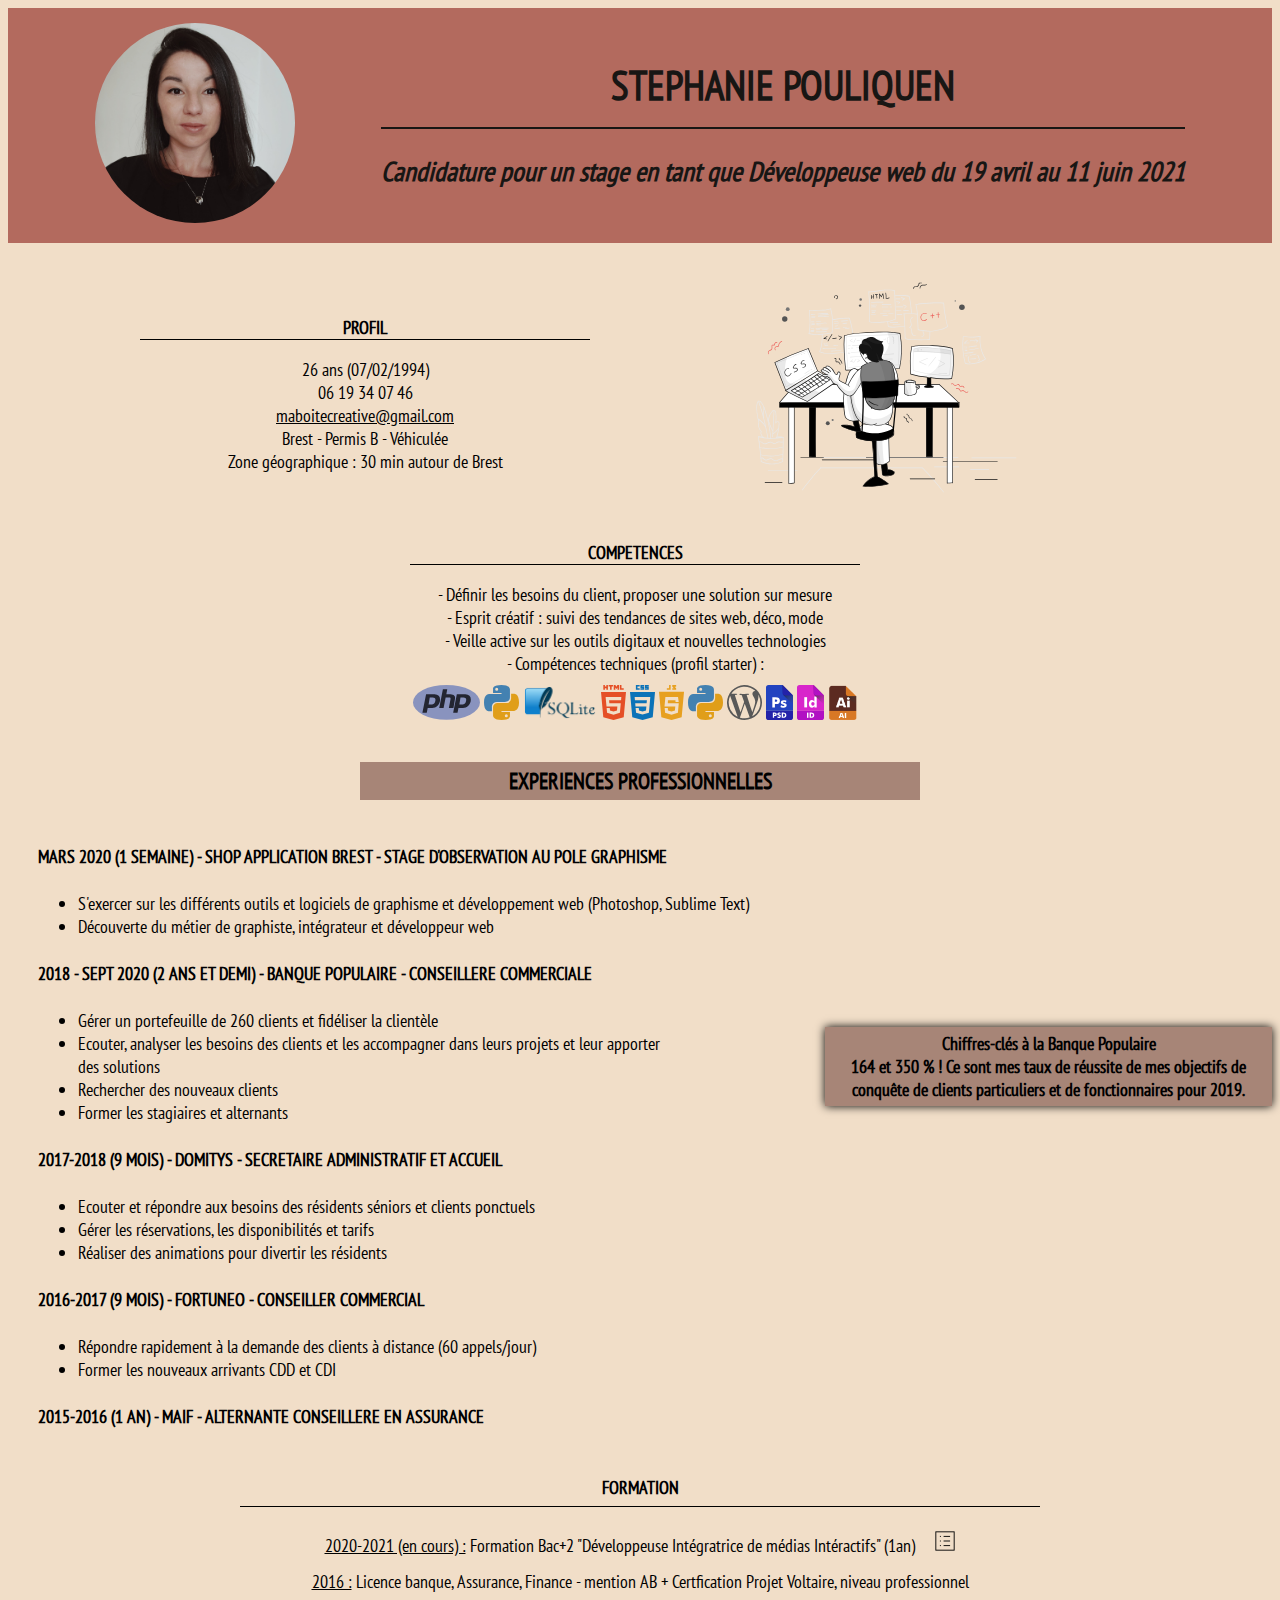
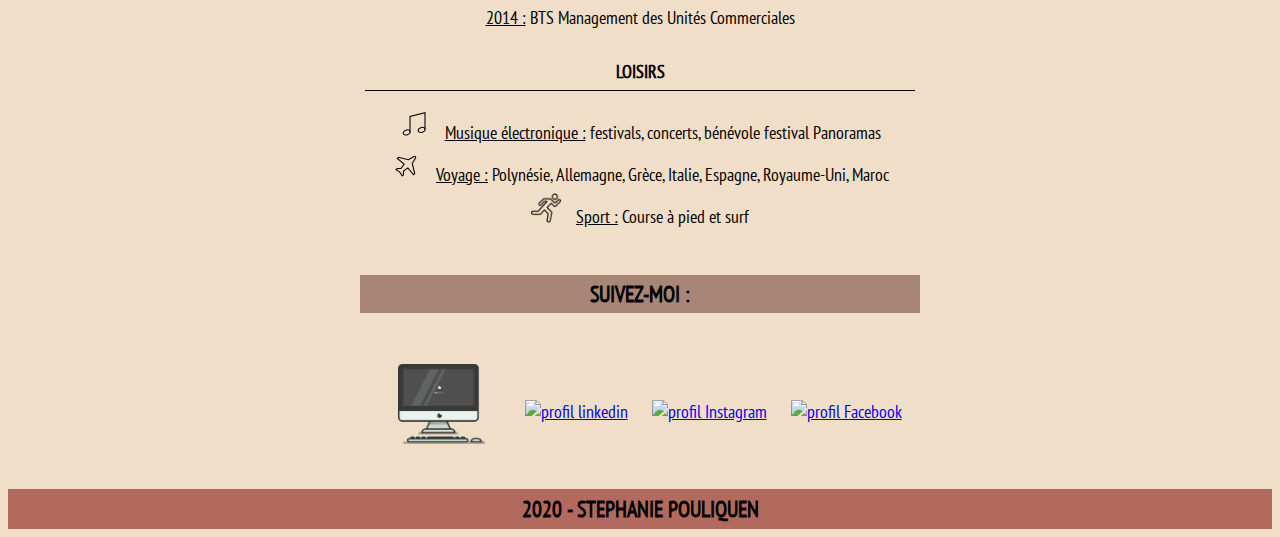
==== index.html @ e44e031f "Update index.html" ====
<!DOCTYPE html>
<html lang="fr">
<head> <!--  head-->
    <title>CV - Stéphanie POULIQUEN - webdesigneuse et développeuse web</title>
    <link rel="stylesheet" href="cv2021.css">
    <meta charset="utf-8">
</head>
<body> <!--  corps de la page -->
    <header>  <!-- header -->
            <div class="element1titres">
                <h1>STEPHANIE POULIQUEN</h1>
                <h2><em>Candidature pour un stage en tant que Développeuse web du 19 avril au 11 juin 2021</em></h2>
            </div>
        <div class="imagemenu">
            <div class="Image">
                <img src="./Image/MoiCompression.jpg" id="photo_perso" title="Photo de Stéphanie" alt="ma photo " height="200">
            </div>
        </div>
    </header>
    <main>
        <section class="profilcompetences">                 <!-- profil & compétences -->
            <section class="profil">     <!-- profil -->
                <h3 id="h3profil">PROFIL </h3>
                <article>
                    26 ans (07/02/1994)<br> 06 19 34 07 46<br>
                    <a href="mailto:maboitecreative@gmail.com">maboitecreative@gmail.com</a><br> 
                    Brest - Permis B - Véhiculée<br>
                    Zone géographique : 30 min autour de Brest
                </article>
            </section>
            <section class="imagecss">  <!-- image CSS -->
                <img src="./Image/imagevectocss.svg" alt="mac" height="250">
            </section>
            <section class="competences">      <!-- compétences -->
                <h3 id="competences">COMPETENCES</h3>
                <article>
                    - Définir les besoins du client, proposer une solution sur mesure<br>
                    - Esprit créatif : suivi des tendances de sites web, déco, mode<br> 
                    - Veille active sur les outils digitaux et nouvelles technologies<br>
                    - Compétences techniques (profil starter) :<br>
                    <img id="html" src="./Image/SVG/php-1.svg" alt="php" height="35">
                    <img id="html" src="./Image/SVG/python.svg" alt="python" height="35">
                    <img id="html" src="./Image/SVG/SQLITE.png" alt="sQlite" height="35">
                    <img id="html" src="./Image/SVG/html.svg" alt="html" height="35">
                    <img id="css" src="./Image/SVG/css.svg" alt="css" height="35">
                    <img id="javascript" src="./Image/SVG/javasript.svg" alt="javascript" height="35">
                    <img id="python" src="./Image/SVG/python.svg" alt="python" height="35">
                    <img id="wordpress" src="./Image/SVG/wordpress.svg" alt="wordpress" height="35">
                    <img id="photoshop" src="./Image/SVG/photoshop.svg" alt="Photoshop" height="35">
                    <img id="indesign" src="./Image/SVG/Indesign.svg" alt="Indesign" height="35">
                    <img id="indesign" src="./Image/SVG/Ai.png" alt="Illustrator" height="35">
                </article>
            </section>
        </section>
        <div class="centerconteneur">    <!-- expériences -->
            <h3 class="soustitre">EXPERIENCES PROFESSIONNELLES</h3>
        </div>
        <section class="formetexteexperience">
            <h4>MARS 2020 (1 SEMAINE) - SHOP APPLICATION BREST - STAGE D'OBSERVATION AU POLE GRAPHISME</h4>
            <ul>
            <li>S'exercer sur les différents outils et logiciels de graphisme et développement web (Photoshop, Sublime Text)</li>
            <li>Découverte du métier de graphiste, intégrateur et développeur web</li>
            </ul>
            <h4><strong>2018 - SEPT 2020 (2 ANS ET DEMI) - BANQUE POPULAIRE - CONSEILLERE COMMERCIALE</strong></h4>
            <article class="bpgoChiffre">
            <ul class="bpgo">
            <li>Gérer un portefeuille de 260 clients et fidéliser la clientèle</li>
            <li>Ecouter, analyser les besoins des clients et les accompagner dans leurs projets et leur apporter des solutions</li>
            <li>Rechercher des nouveaux clients</li>
            <li>Former les stagiaires et alternants
            </ul>
            <span class="chiffreCle">
            Chiffres-clés à la Banque Populaire<br>
            164 et 350 % ! Ce sont mes taux de réussite de mes objectifs de conquête de clients particuliers et de fonctionnaires pour 2019.
            </span>
            </article>
            <h4><strong>2017-2018 (9 MOIS) - DOMITYS - SECRETAIRE ADMINISTRATIF ET ACCUEIL</strong></h4>
            <ul>
                <li>Ecouter et répondre aux besoins des résidents séniors et clients ponctuels</li>
                <li>Gérer les réservations, les disponibilités et tarifs</li>
                <li>Réaliser des animations pour divertir les résidents</li>
            </ul>
            <h4><strong>2016-2017 (9 MOIS) - FORTUNEO - CONSEILLER COMMERCIAL</strong></h4>
            <ul>
                <li>Répondre rapidement à la demande des clients à distance (60 appels/jour)</li>
                <li>Former les nouveaux arrivants CDD et CDI</li>
            </ul>
            <h4><strong>2015-2016 (1 AN) - MAIF - ALTERNANTE CONSEILLERE EN ASSURANCE</strong></h4>
        </section>
        <section class="conteneurformationloisirs">   <!-- formation et loisirs-->
                <article class="blocformation">
                <h3 id="formation">FORMATION</h3>
                <article>
                    <u>2020-2021 (en cours) :</u> Formation Bac+2 "Développeuse Intégratrice de médias Intéractifs" (1an)
                    <a href="https://ladigitalschool.fr/formation/formation-continue-bac2-developpeur-integrateur-de-medias-interactifs-1-an/" target="blank">
                        <img id="document" src="./Image/pictoDocument.svg" alt="document d'information sur la formation en cours" height="22"></a><br> 
                    <u>2016 :</u> Licence banque, Assurance, Finance - mention AB + Certfication Projet Voltaire, niveau professionnel<br> 
                    <u>2014 :</u> BTS Management des Unités Commerciales
                </article>
                </article>  
                <article class="blocloisirs">   <!-- Loisirs -->
                <h3 id=loisirs>LOISIRS</h3>
                <p id="infoloisirs">
                    <img id="song" src="Image/song/svg/music.svg" alt="song" height="30"><u>Musique électronique :</u> festivals, concerts, bénévole festival Panoramas<br>
                    <img id="plane" src="./Image/plane/svg/plane.svg" alt="plane" height="30"><u>Voyage :</u> Polynésie, Allemagne, Grèce, Italie, Espagne, Royaume-Uni, Maroc <br>
                    <img id="walking" src="./Image/sport/running.png" alt="https://www.flaticon.com/free-icon/running_233105?term=running&page=1&position=12&related_item_id=233105" height="30"><u>Sport :</u> Course à pied et surf
                </p>
                </article>
        </section>
            <section class="centerconteneur">     <!-- SUIVEZ-MOI -->
                <h3 id="rejoignezMoi" class="soustitre">SUIVEZ-MOI :</h3>
            </section>
            <section class="blockmerejoindre"> 
            <section class="conteneurRejoignezmoi">
            <div class="ordinateur">
                <a href="https://stephaniepouliquen.com/" target="blank">
                <img src="./Image/ordinateurAI.png" alt="https://illlustrations.co/" height="80"></a>
            </div>
            </section>
    <section class="listeDeLiens">  <!-- picto réseaux sociaux -->
        <a href="https://www.linkedin.com/in/st%C3%A9phanie-pouliquen-7934a0141/" target="blank">
            <img src="https://image.flaticon.com/icons/png/512/61/61109.png" alt="profil linkedin" height="40"></a>
        <a href="https://www.instagram.com/stephanie.pouliquen.web/" target="blank">
            <img src="https://cdn.pixabay.com/photo/2016/08/01/21/02/icon-1562139__340.png" alt="profil Instagram" height="40"></a>
        <a href="https://www.facebook.com/stephanie.pouliquen.37" target="blank">
            <img src="https://cdn.icon-icons.com/icons2/1129/PNG/512/facebookblacksocialbuttoncircle_79771.png" alt="profil Facebook" height="40"></a>
        </section>
            </section>
    </main>
    <footer>   <!-- footer -->
        <h3 class="soustitrefooter">2020 - STEPHANIE POULIQUEN</h3>
    </footer>
</body>
</html>
---- cv2021.css ----
@font-face {
        font-family: "PTSansNarrow-Regular";
        src: url(./Typographie/PTSansNarrow-Regular.ttf)
    }
    * {
        font-family: "PTSansNarrow-Regular";
        font-size: 18px;
        background-color: #f1dec8;
    }
    /* HEADER*/
    header {
        display: flex;
        flex-direction: row-reverse;
        align-items: center;
        justify-content: space-evenly;
        background-color: rgb(179, 106, 94);
        width: 100%;
    }
    h1 {
        font-size: 2.3em;
        color: rgb(24, 22, 20);
        background-color: rgb(179, 106, 94);
        border-bottom: 2px solid rgb(24, 22, 20);
        margin-top: 0%;
        margin-bottom: 0%;
        text-align: center;
        padding-bottom: 2%;
    }
    h2{
        background-color:  rgb(179, 106, 94);
        margin-top: 25px;
    
    }
    h2 em{
        font-size: 1.5em;
        color: rgb(24, 22, 20);
        background-color: rgb(179, 106, 94);
        padding-bottom: 0px;
    }
    div .element1titres{
        margin-bottom: 0%;
    }
    .element1titres {
        display: flex;
        text-align: center;
        flex-direction: column;
        background-color: rgb(179, 106, 94);
        margin-left: 10px;
        margin-right: 10px;
        max-width: 69%;
        margin-top: 10px;
    }
    .Imagemenu {
        display: flex;
        flex-direction: column-reverse;
        background-color: rgb(179, 106, 94);
        align-items: center;
    }
    .Image {
        background-color: rgb(179, 106, 94);
    }
    #photo_perso {
        border-radius: 100%;
        margin-top: 15px;
        margin-bottom: 15px;
        margin-left: 10px;
    }
    /*PROFIL & COMPETENCES*/
    .profilcompetences {
        display: flex;
        justify-content: center;
        flex-wrap: wrap;
        margin-top: 15px;
        margin-bottom: 5px;
    }
    .profilcompetences a {
        color:black;
    }
    #h3profil{
        border-bottom: black solid 1px;
    }
    .profil {
        display: flex;
        flex-direction: column;
        justify-content: center;
        text-align: center;
        padding: 10px;
        width: 450px;
    }
    .imagecss{
        text-align: center;
        width: 350px;
        margin-left: 100px;
        margin-right: 100px;
    }
    #competences{
        border-bottom: black solid 1px;
    }
    .competences {
        display: flex;
        flex-direction: column;
        justify-content: center;
        text-align: center;
        padding: 10px;
        margin-right: 10px;
        width: 450px;
    }
    #html{
        margin-top: 10px;
    }
    /*EXPERIENCES*/
    .soustitre {
        font-size: 1.2em;
        background-color: #a78577;
        padding: 5px;
        text-align: center;
        width: 550px;
    }
    .centerconteneur{
        display: flex;
        justify-content: center;
    }
    .formetexteexperience {
        margin-left: 30px;
    }
    .bpgoChiffre{
        display: flex;
        align-items: center;
    }
    .bpgo{
        margin: 0px;
    }
    .chiffreCle{
        display: block;
        background-color: #a78577;
        text-align: center;
        width: 500px;
        margin-left: 150px;
        font-weight: bolder;
        padding-top: 5px;
        padding-bottom: 5px;
    }
    .chiffreCle {
        box-shadow:  0 0 0.5em black;
      }
    /* FORMATION & LOISIRS*/
    .conteneurformationloisirs {
        display: flex;
        justify-content: space-around;
        align-items: flex-start;
        flex-wrap: wrap;
        margin-left: 30px;
        margin-right: 30px;
    }
    #formation{
        border-bottom: black solid 1px;
    }
    .blocformation{
        display: flex;
        flex-direction: column;
        justify-content: center;
        text-align: center;
        width: 800px;
        line-height: 2em;
    }
    #document{
        padding-top: 5px;
        margin-left: 15px;
    }
   .blocloisirs{
        display: flex;
        flex-direction: column;
        justify-content: center;
        text-align: center;
        width: 550px;  
        line-height: 2em;
    }
    #infoloisirs{
        margin: 0%;
    }
    #song{
        margin-right: 15px;
    }
    #plane{
        margin-right: 15px;
    }
    #walking{
        margin-right: 15px;
    }
    #loisirs{
        border-bottom: black solid 1px;
    }
    /*SUIVEZ-MOI*/
    .conteneurRejoignezmoi {
        align-content: space-between;
        padding: 20px;
        margin: 10px;
        margin-bottom: 20px;
    }
         
    #rejoignezMoi{
        margin-top: 40px;
    }
    .ordinateur {
        display: flex;
        justify-content: center;
    }
      
    .listeDeLiens a {
        display: inline;
        margin-right: 10px;
        text-align: center;
        margin: 10px;
    }
    
    .listeDeLiens {
        text-align: center;
        justify-content: stretch;
        
    }
    .blockmerejoindre{
        display: flex;
        justify-content: center;
        align-items: center;        
    }
    /*FOOTER*/
    .soustitrefooter{
        font-size: 1.2em;
        background-color: rgb(179, 106, 94);
        padding: 5px;
        text-align: center;
        width: 550px;
    }
    footer {
        display: flex;
        align-items: center;
        justify-content: space-around;
        background-color: rgb(179, 106, 94);
        width: 100%;
        height: 40px;
    }
    footer p{
        font-size: 1.2em;
        background-color: rgb(179, 106, 94);
        padding: 5px;
        text-align: center;
        width: 550px;
    }
    /*RESPONSIVE*/

    
    @media screen and (max-width:1040px) {

        h1{
            font-size: 1.8em;
        }
        h2{
            font-size: 0.8em;
        }
        #photo_perso {
            height: 150;
        }
    }
    @media screen and (max-width:736px) {

        h1{
            font-size: 1.2em;
        }
        h2{
            font-size: 0.6em;
        }
        #photo_perso {
            height: 100px;
        }
    }
    @media screen and (max-width:400px) {
        h1 {
            font-size: 1em;
        }
        h2 {
            font-size: 0.5em;
        }
        #photo_perso {
            height: 90;
        }
    }
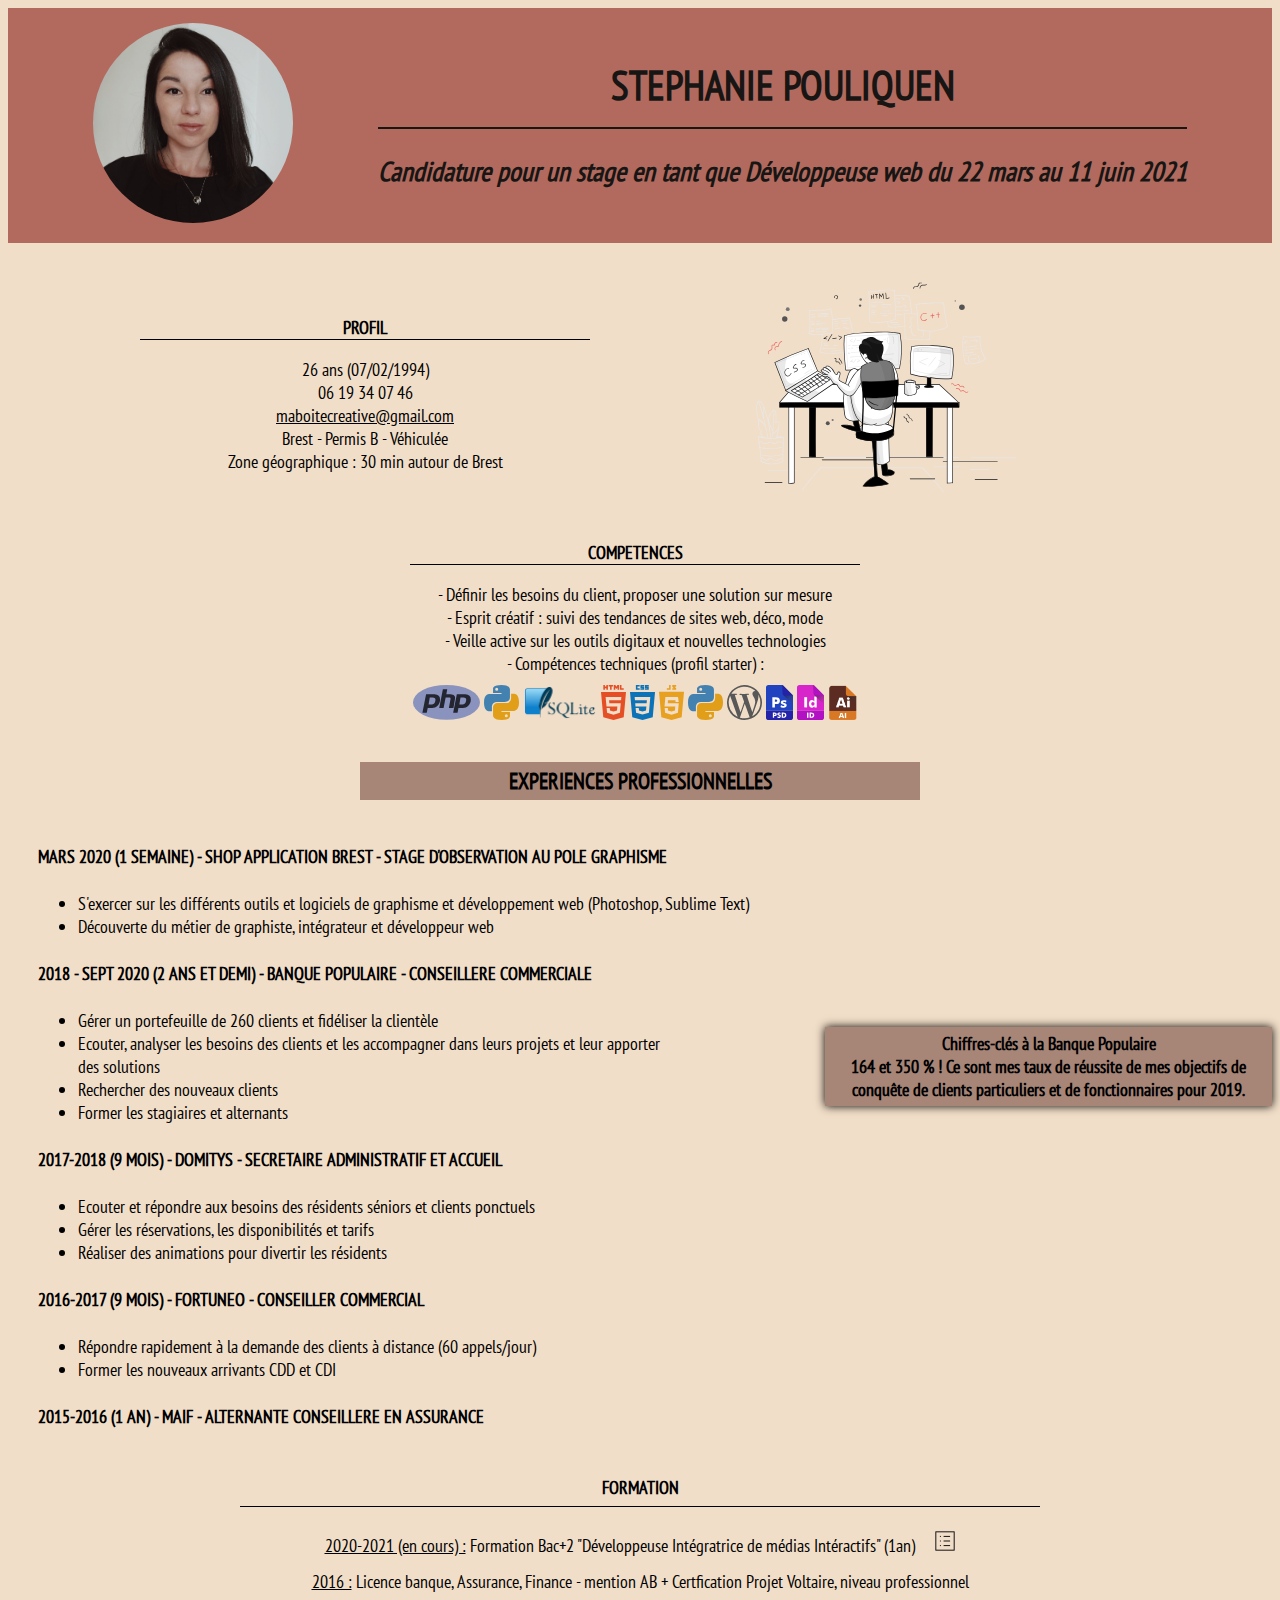
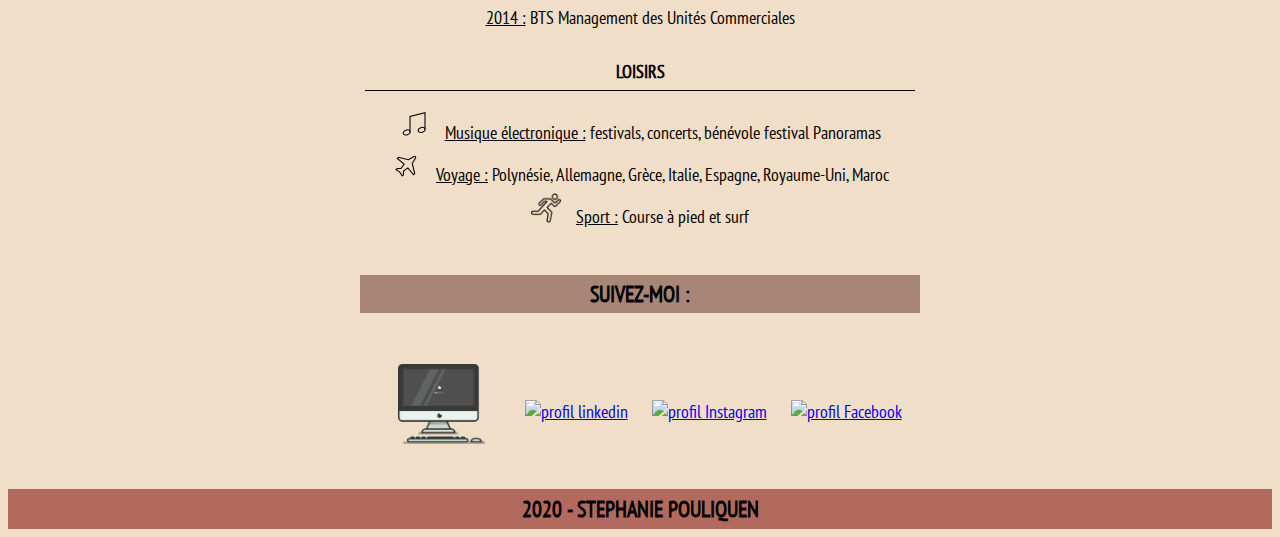
==== commit 9ab5a1c4: "Update index.html" ====
--- a/index.html
+++ b/index.html
@@ -9,7 +9,7 @@
     <header>  <!-- header -->
             <div class="element1titres">
                 <h1>STEPHANIE POULIQUEN</h1>
-                <h2><em>Candidature pour un stage en tant que Développeuse web du 19 avril au 11 juin 2021</em></h2>
+                <h2><em>Candidature pour un stage en tant que Développeuse web du 22 mars au 11 juin 2021</em></h2>
             </div>
         <div class="imagemenu">
             <div class="Image">
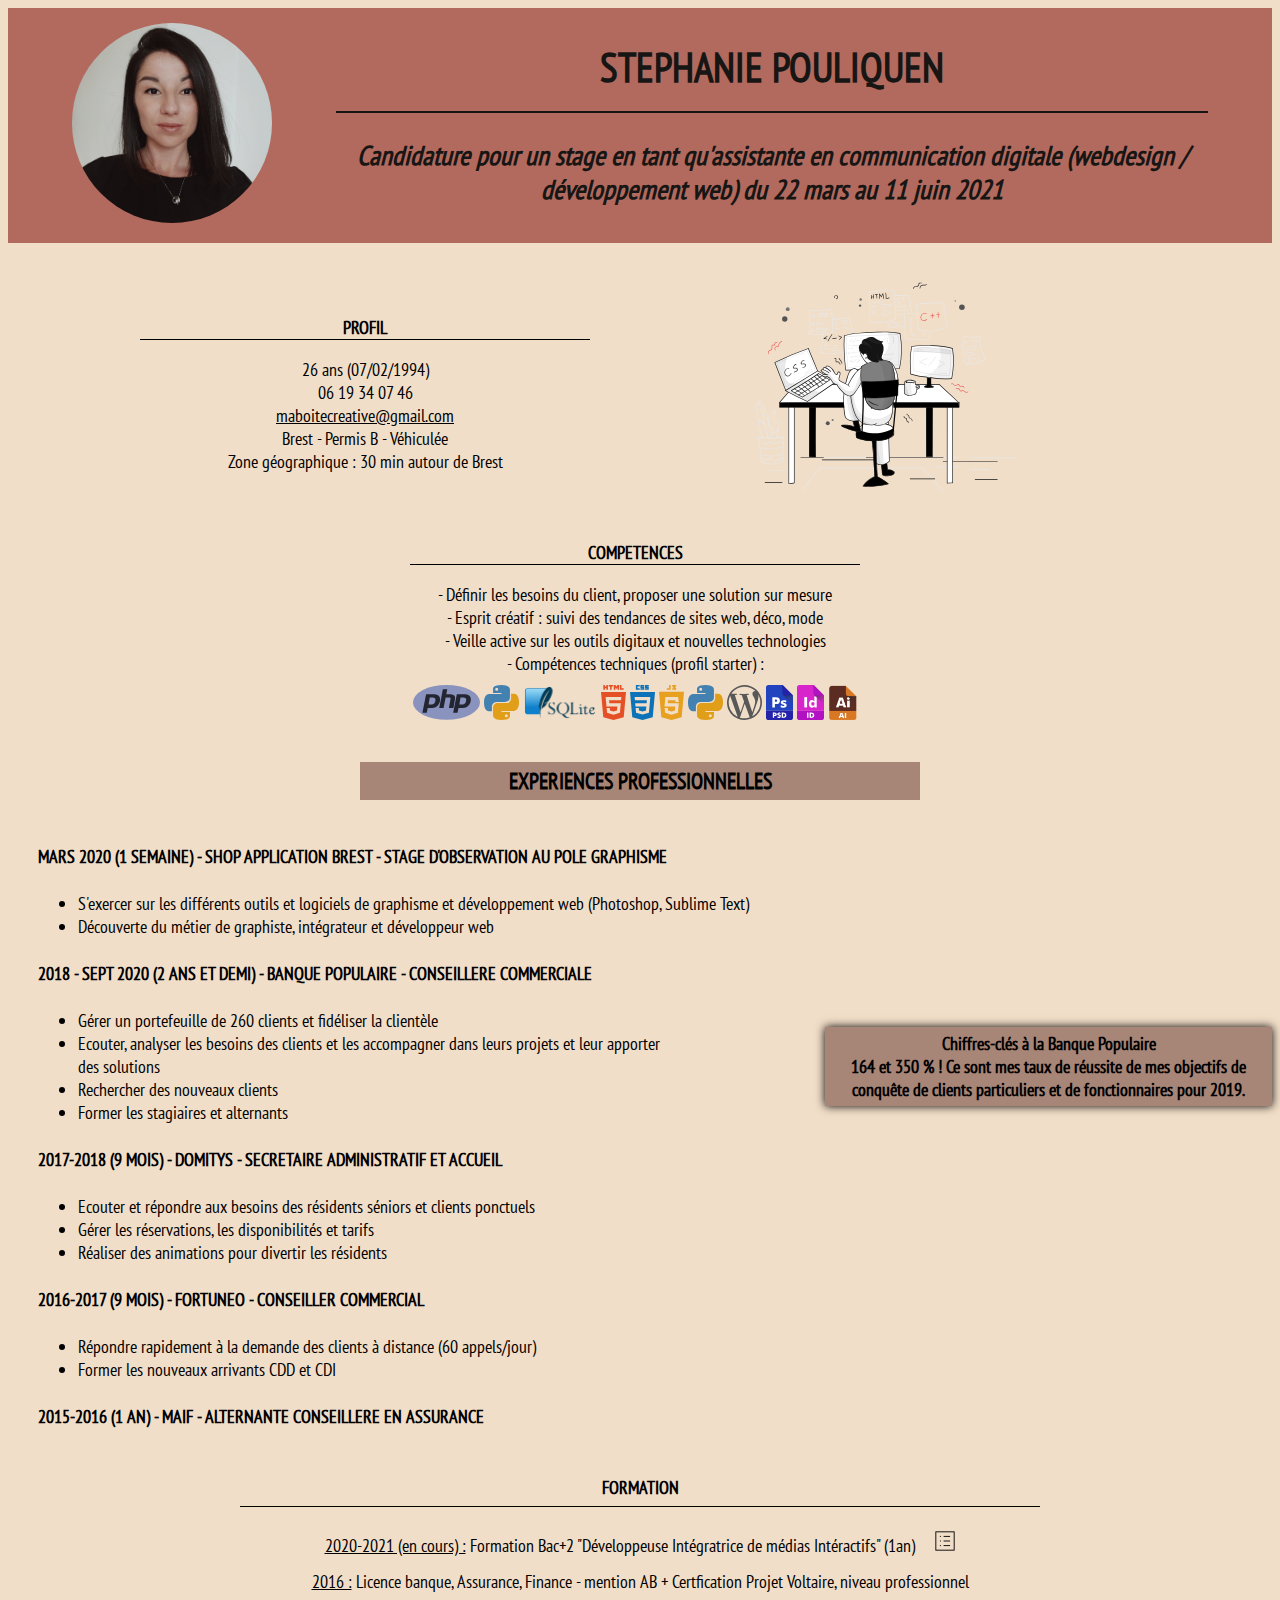
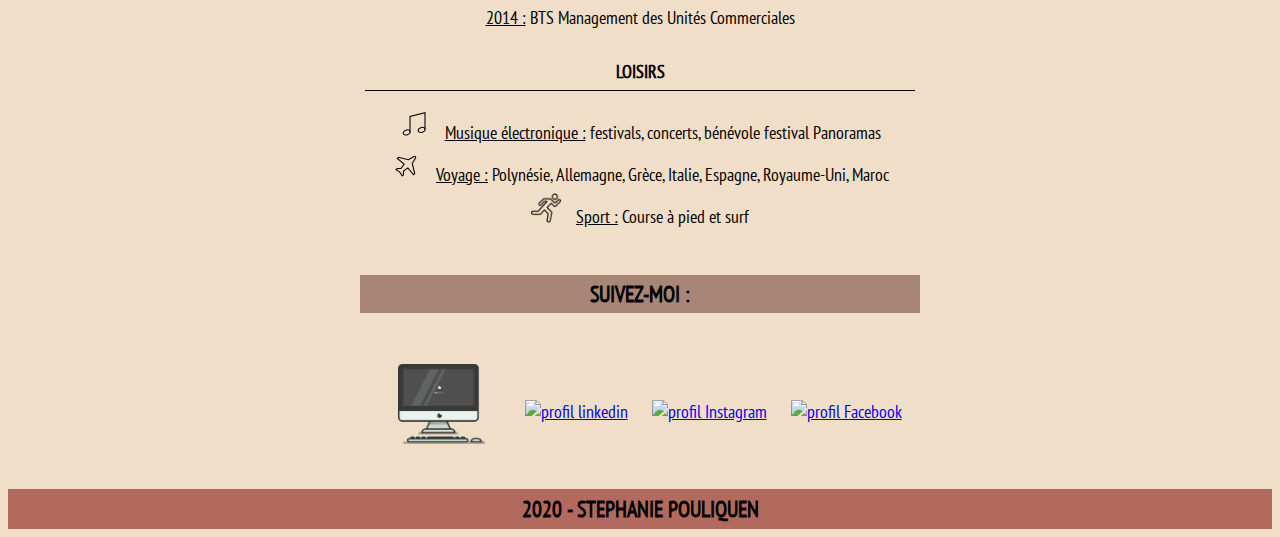
==== commit 42586068: "Update index.html" ====
--- a/index.html
+++ b/index.html
@@ -1,7 +1,7 @@
 <!DOCTYPE html>
 <html lang="fr">
 <head> <!--  head-->
-    <title>CV - Stéphanie POULIQUEN - webdesigneuse et développeuse web</title>
+    <title>CV - Stéphanie POULIQUEN - (Développeuse web et Webdesigneuse)</title>
     <link rel="stylesheet" href="cv2021.css">
     <meta charset="utf-8">
 </head>
@@ -9,7 +9,7 @@
     <header>  <!-- header -->
             <div class="element1titres">
                 <h1>STEPHANIE POULIQUEN</h1>
-                <h2><em>Candidature pour un stage en tant que Développeuse web du 22 mars au 11 juin 2021</em></h2>
+                <h2><em>Candidature pour un stage en tant qu'assistante en communication digitale (webdesign / développement web) du 22 mars au 11 juin 2021</em></h2>
             </div>
         <div class="imagemenu">
             <div class="Image">
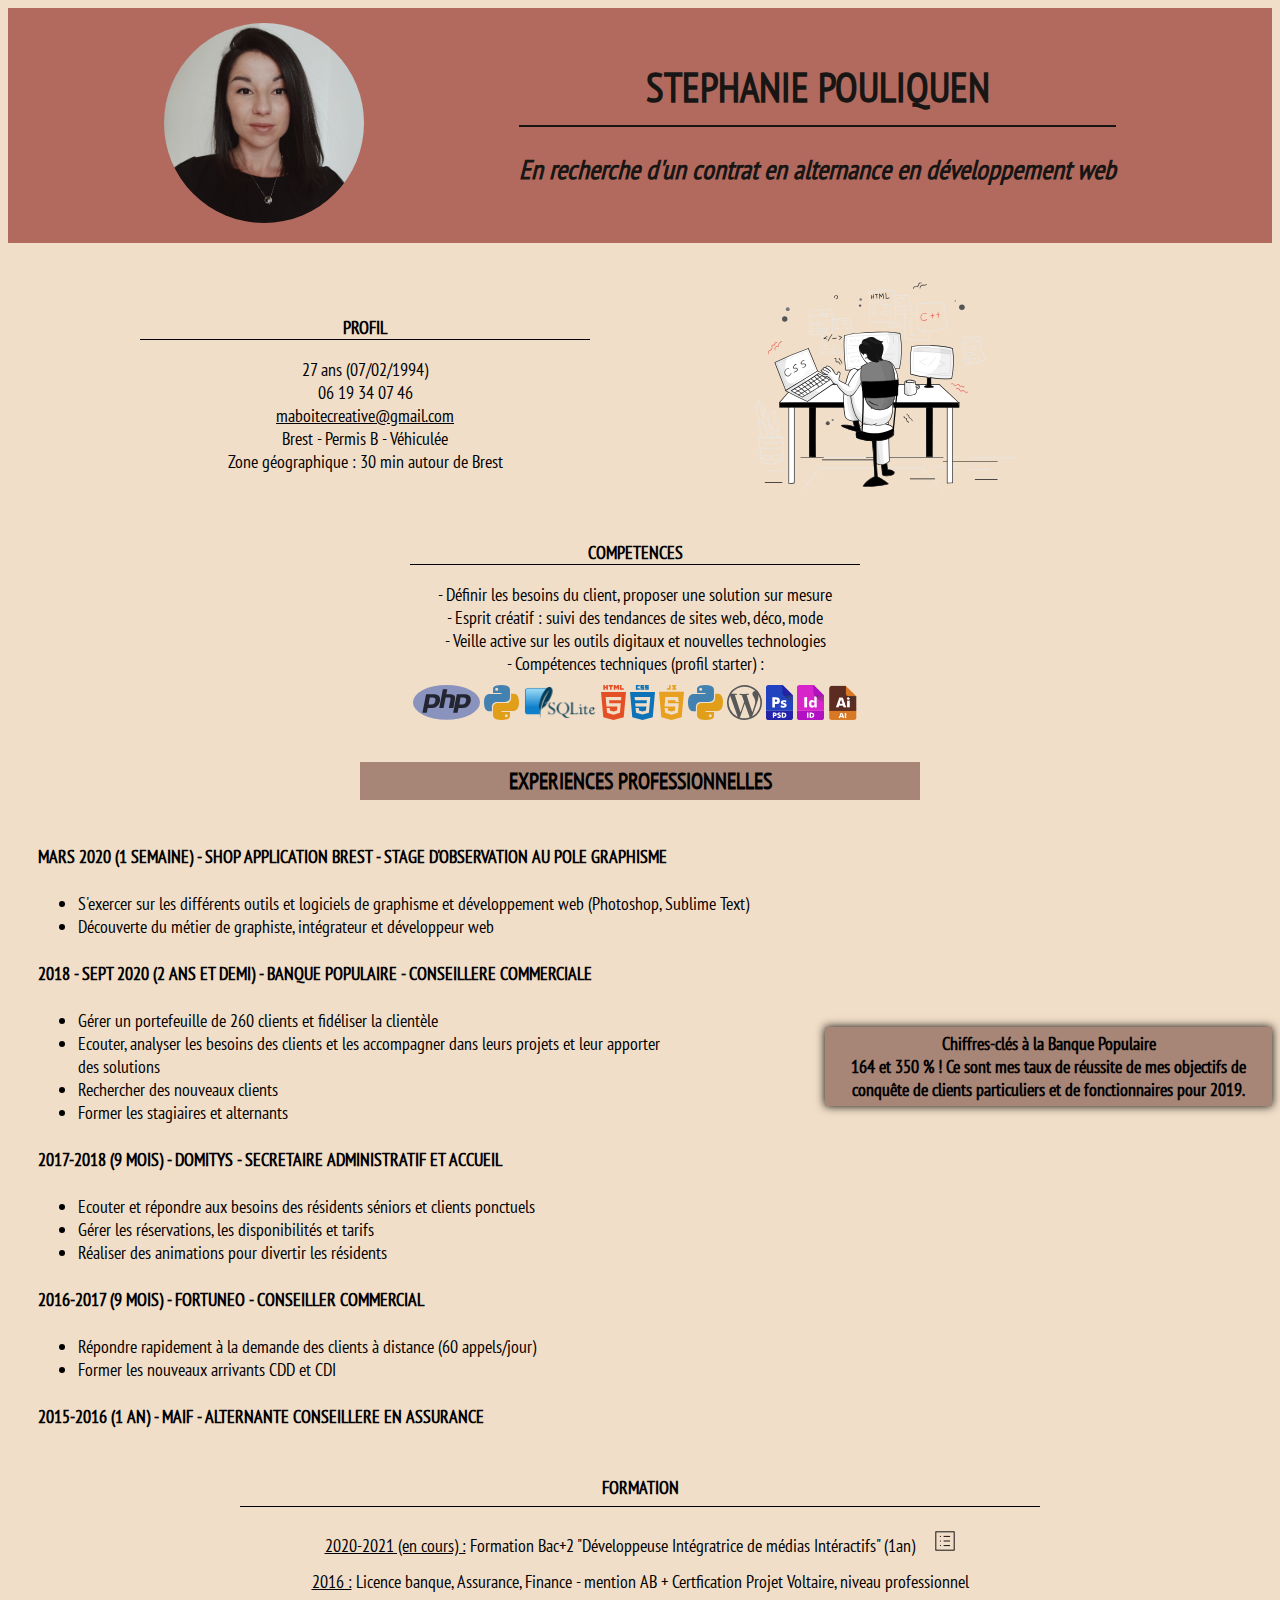
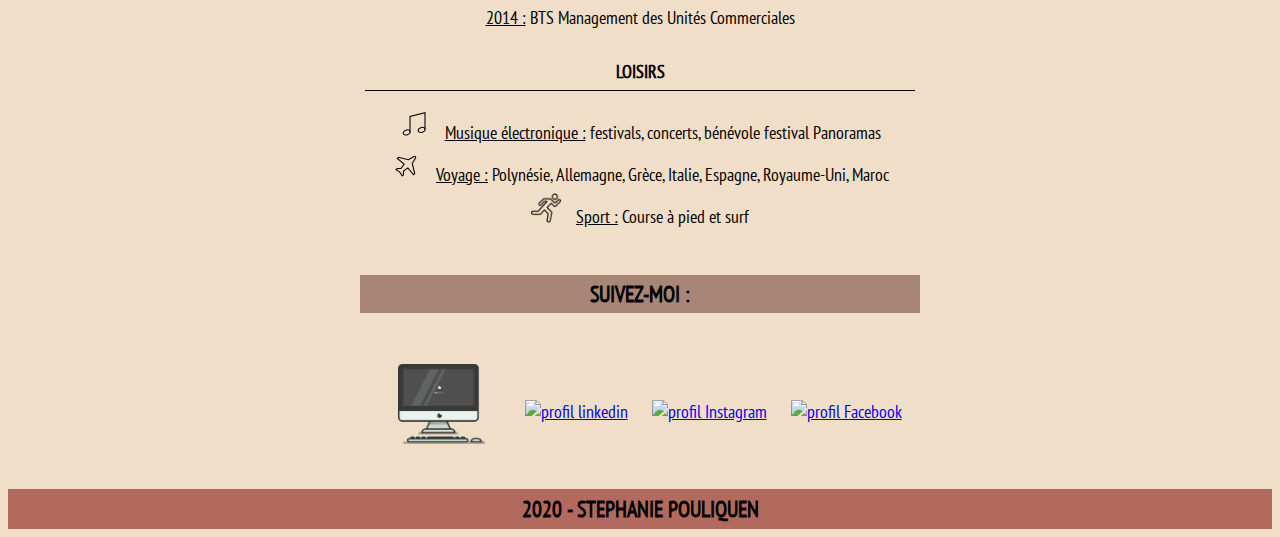
==== commit b9edb158: "Update index.html" ====
--- a/index.html
+++ b/index.html
@@ -1,7 +1,7 @@
 <!DOCTYPE html>
 <html lang="fr">
 <head> <!--  head-->
-    <title>CV - Stéphanie POULIQUEN - (Développeuse web et Webdesigneuse)</title>
+    <title>CV - Stéphanie POULIQUEN - Développeuse web et Webdesigneuse</title>
     <link rel="stylesheet" href="cv2021.css">
     <meta charset="utf-8">
 </head>
@@ -9,7 +9,7 @@
     <header>  <!-- header -->
             <div class="element1titres">
                 <h1>STEPHANIE POULIQUEN</h1>
-                <h2><em>Candidature pour un stage en tant qu'assistante en communication digitale (webdesign / développement web) du 22 mars au 11 juin 2021</em></h2>
+                <h2><em>En recherche d'un contrat en alternance en développement web</em></h2>
             </div>
         <div class="imagemenu">
             <div class="Image">
@@ -22,7 +22,7 @@
             <section class="profil">     <!-- profil -->
                 <h3 id="h3profil">PROFIL </h3>
                 <article>
-                    26 ans (07/02/1994)<br> 06 19 34 07 46<br>
+                    27 ans (07/02/1994)<br> 06 19 34 07 46<br>
                     <a href="mailto:maboitecreative@gmail.com">maboitecreative@gmail.com</a><br> 
                     Brest - Permis B - Véhiculée<br>
                     Zone géographique : 30 min autour de Brest
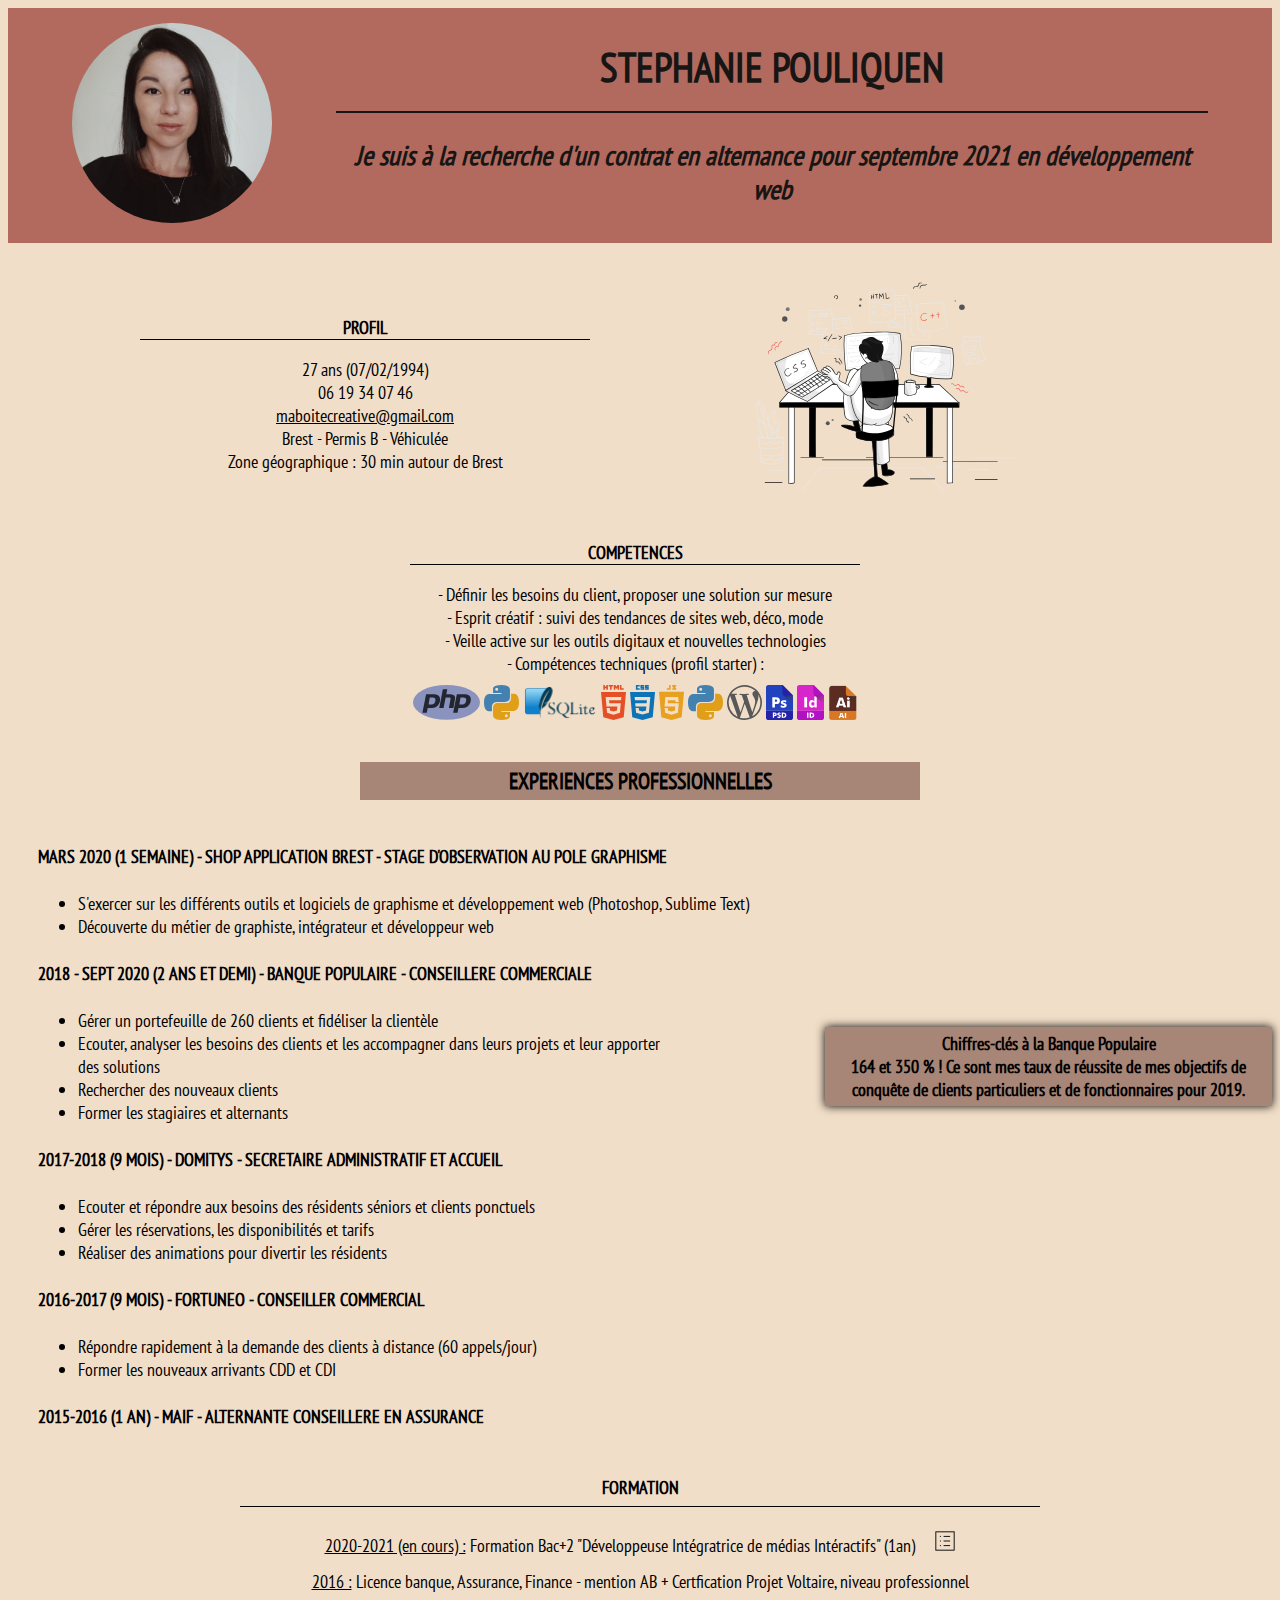
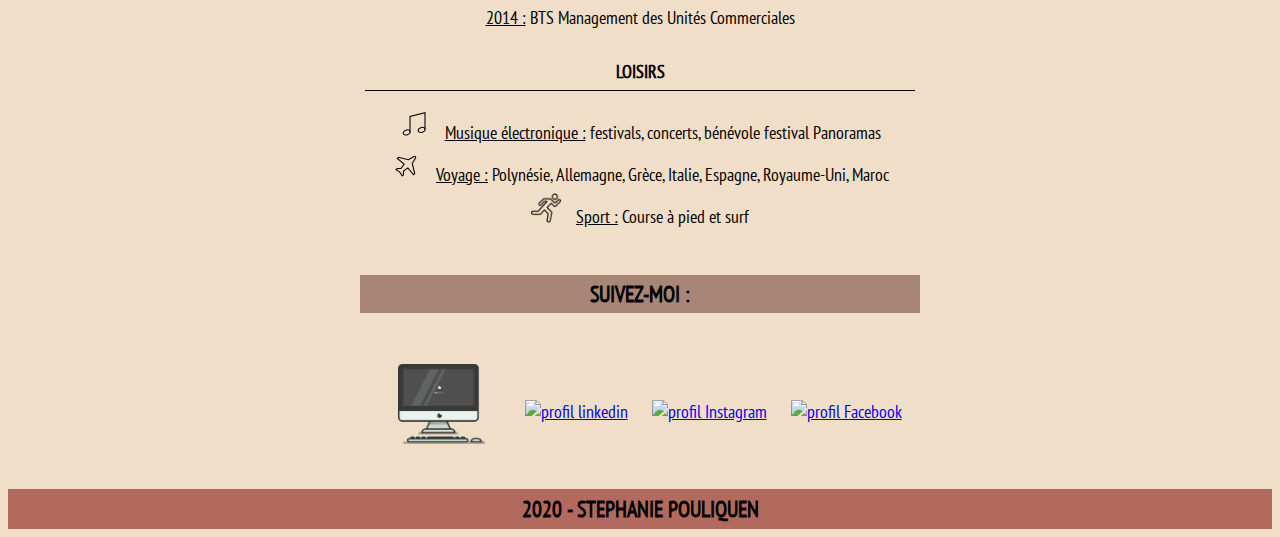
==== commit bbf2620c: "Update index.html" ====
--- a/index.html
+++ b/index.html
@@ -9,7 +9,7 @@
     <header>  <!-- header -->
             <div class="element1titres">
                 <h1>STEPHANIE POULIQUEN</h1>
-                <h2><em>En recherche d'un contrat en alternance en développement web</em></h2>
+                <h2><em>Je suis à la recherche d'un contrat en alternance pour septembre 2021 en développement web</em></h2>
             </div>
         <div class="imagemenu">
             <div class="Image">
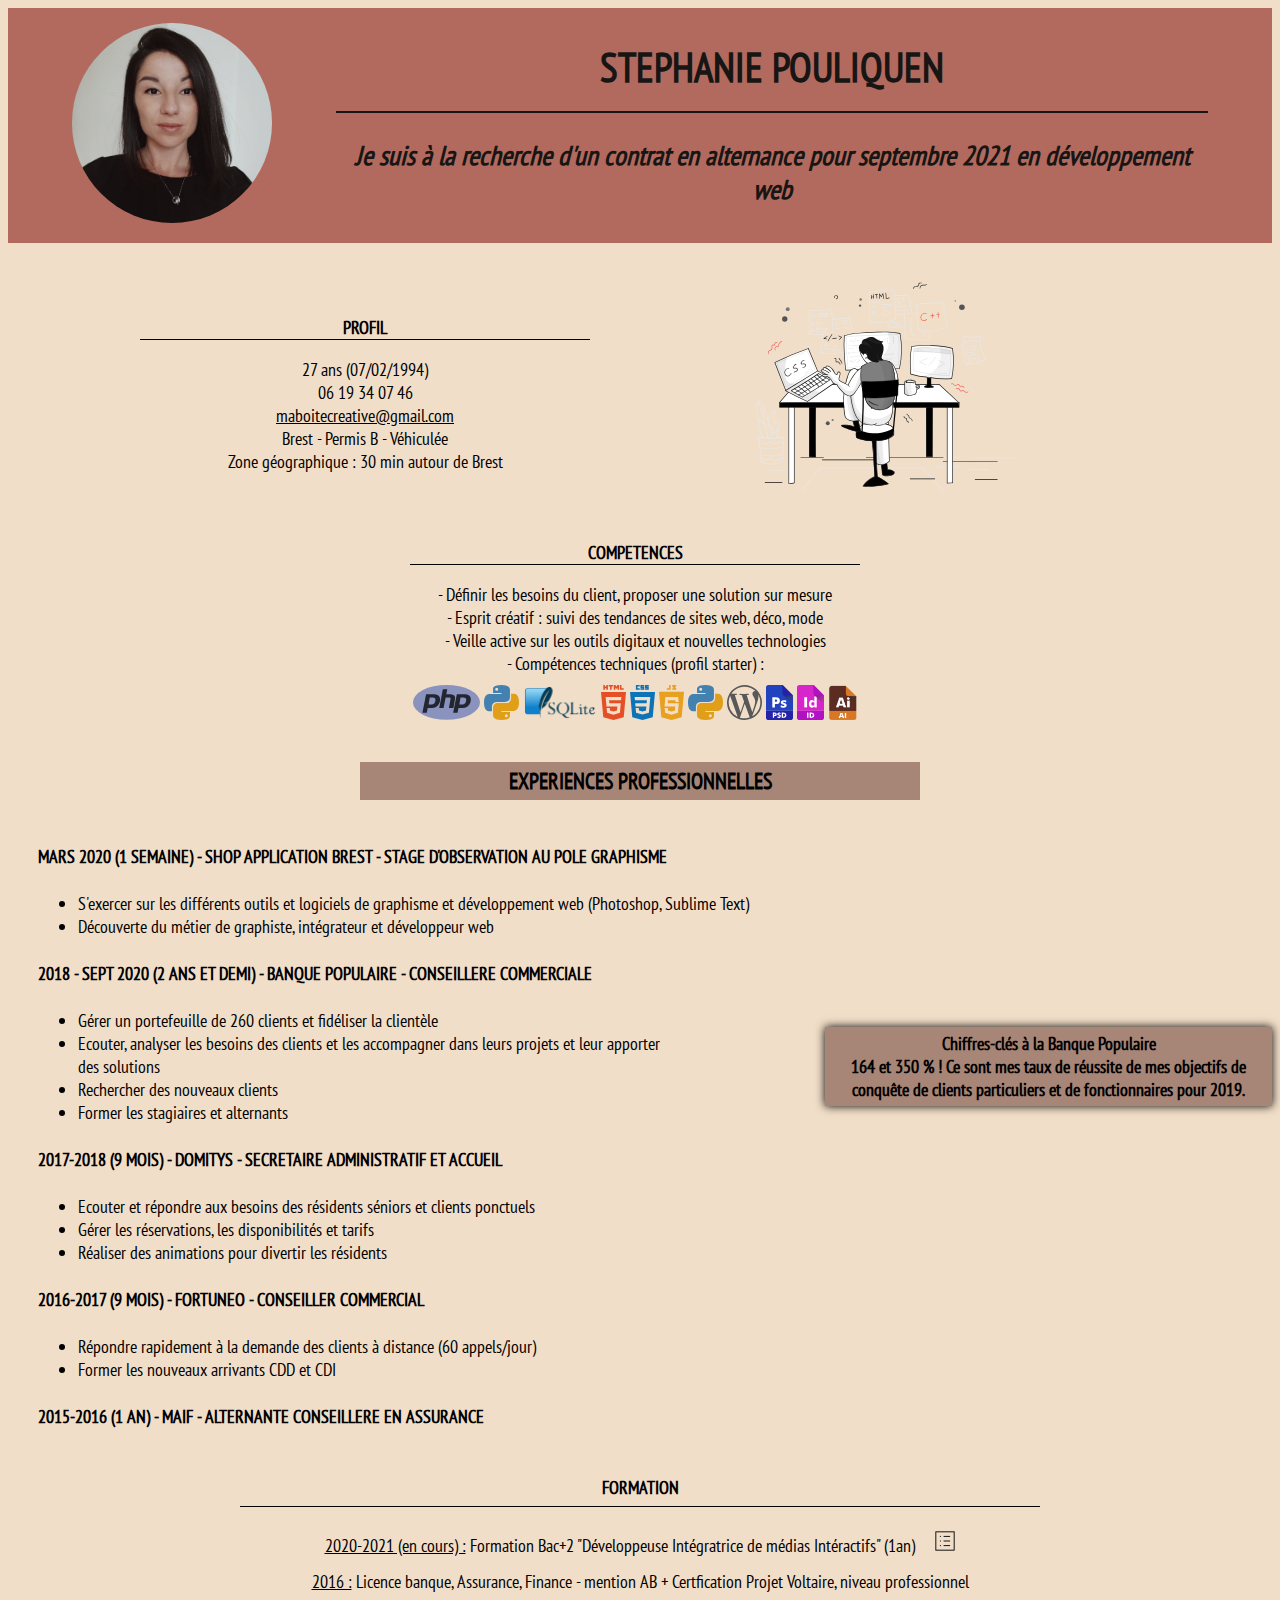
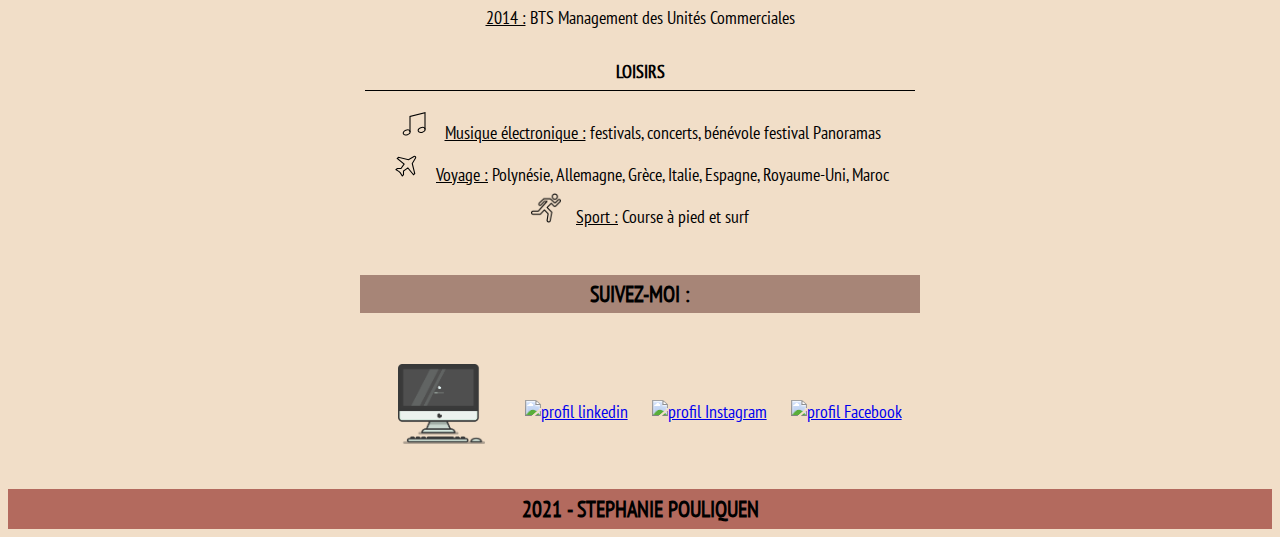
==== commit 75af4aa1: "Update index.html" ====
--- a/index.html
+++ b/index.html
@@ -128,7 +128,7 @@
             </section>
     </main>
     <footer>   <!-- footer -->
-        <h3 class="soustitrefooter">2020 - STEPHANIE POULIQUEN</h3>
+        <h3 class="soustitrefooter">2021 - STEPHANIE POULIQUEN</h3>
     </footer>
 </body>
 </html>
